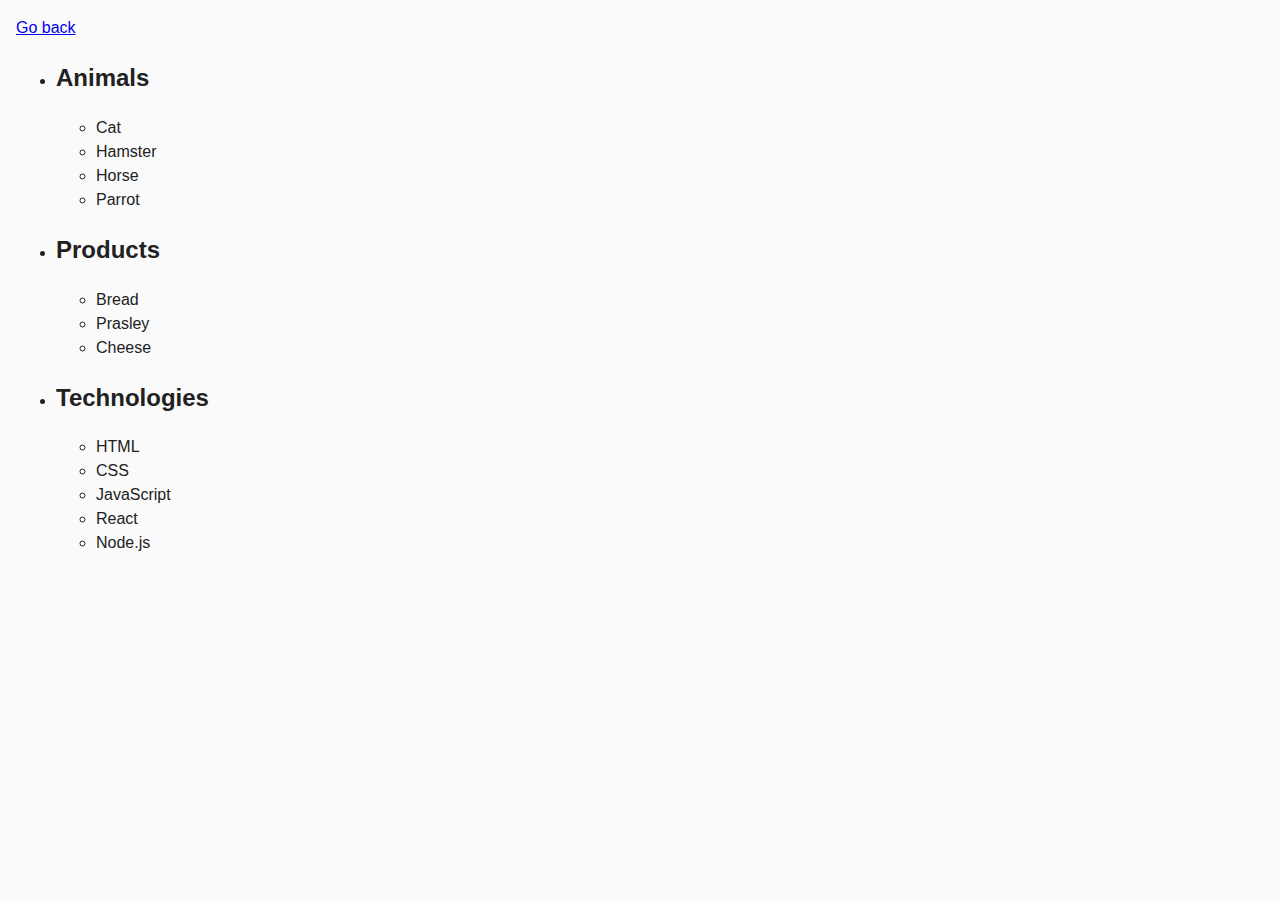
==== task-01.html @ 5c5888a0 "add files" ====
<!DOCTYPE html>
<html lang="ru">
  <head>
    <meta charset="UTF-8" />
    <meta http-equiv="X-UA-Compatible" content="IE=edge" />
    <meta name="viewport" content="width=device-width, initial-scale=1.0" />
    <title>Task 1</title>
    <link rel="stylesheet" href="css/common.css" />
  </head>
  <body>
    <p><a href="index.html">Go back</a></p>

    <ul id="categories">
      <li class="item">
        <h2>Animals</h2>

        <ul>
          <li>Cat</li>
          <li>Hamster</li>
          <li>Horse</li>
          <li>Parrot</li>
        </ul>
      </li>
      <li class="item">
        <h2>Products</h2>

        <ul>
          <li>Bread</li>
          <li>Prasley</li>
          <li>Cheese</li>
        </ul>
      </li>
      <li class="item">
        <h2>Technologies</h2>

        <ul>
          <li>HTML</li>
          <li>CSS</li>
          <li>JavaScript</li>
          <li>React</li>
          <li>Node.js</li>
        </ul>
      </li>
    </ul>

    <script src="js/task-01.js" type="module"></script>
  </body>
</html>
---- css/common.css ----
* {
  box-sizing: border-box;
}

body {
  margin: 16px;
  font-family: -apple-system, BlinkMacSystemFont, 'Segoe UI', Roboto, Oxygen,
    Ubuntu, Cantarell, 'Open Sans', 'Helvetica Neue', sans-serif;
  -webkit-font-smoothing: antialiased;
  -moz-osx-font-smoothing: grayscale;
  background-color: #fafafa;
  color: #212121;
  line-height: 1.5;
}

input {
  padding: 8px;
  font: inherit;
}

button {
  padding: 8px 12px;
  cursor: pointer;
}
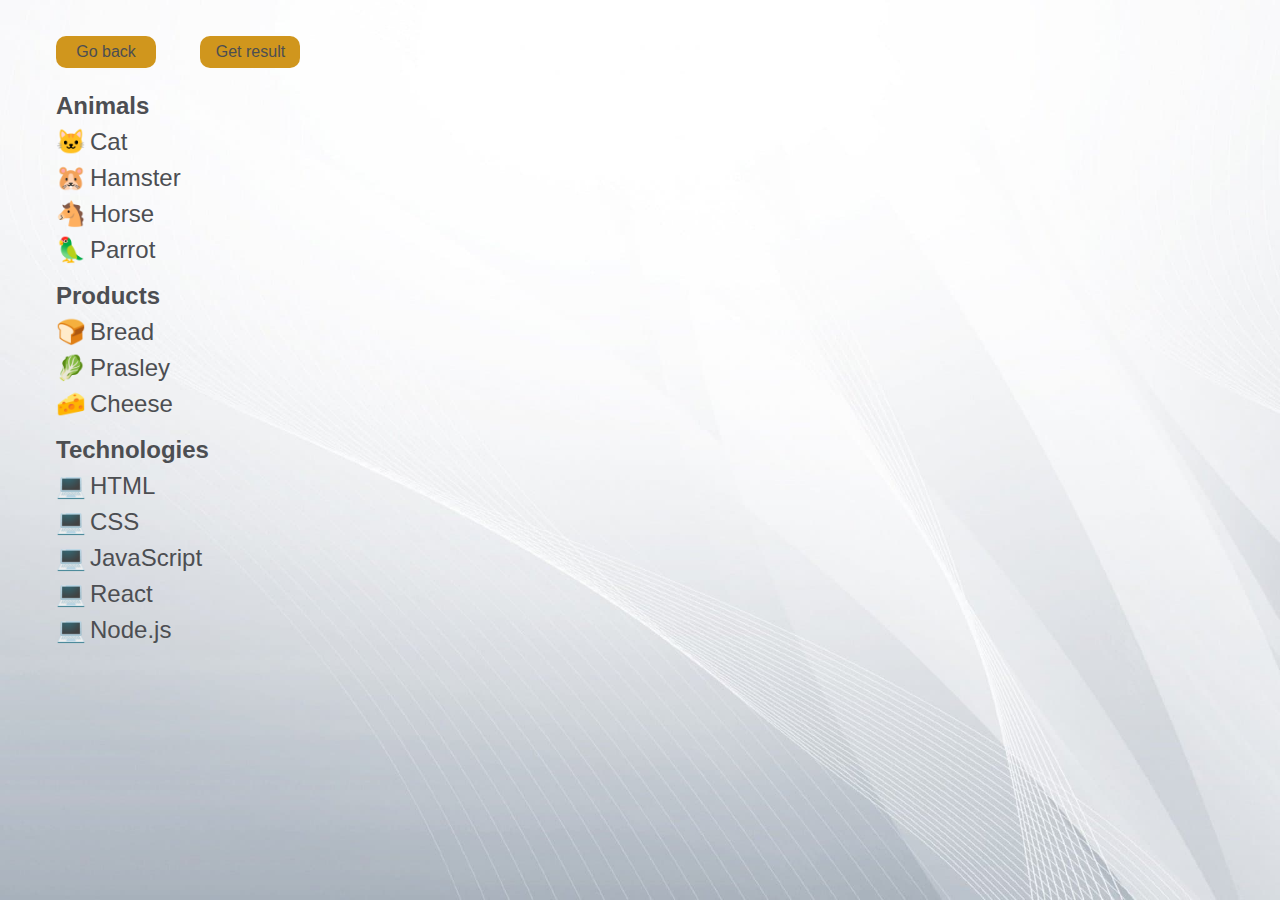
==== commit cbca4946: "update task 1 2 3, add style and new functionality" ====
--- a/task-01.html
+++ b/task-01.html
@@ -1,48 +1,67 @@
 <!DOCTYPE html>
 <html lang="ru">
-  <head>
-    <meta charset="UTF-8" />
-    <meta http-equiv="X-UA-Compatible" content="IE=edge" />
-    <meta name="viewport" content="width=device-width, initial-scale=1.0" />
-    <title>Task 1</title>
-    <link rel="stylesheet" href="css/common.css" />
-  </head>
-  <body>
-    <p><a href="index.html">Go back</a></p>
 
-    <ul id="categories">
-      <li class="item">
-        <h2>Animals</h2>
+<head>
+  <meta charset="UTF-8" />
+  <meta http-equiv="X-UA-Compatible" content="IE=edge" />
+  <meta name="viewport" content="width=device-width, initial-scale=1.0" />
 
-        <ul>
-          <li>Cat</li>
-          <li>Hamster</li>
-          <li>Horse</li>
-          <li>Parrot</li>
+  <link rel="apple-touch-icon" sizes="180x180" href="./public/apple-touch-icon.png">
+  <link rel="icon" type="image/png" sizes="32x32" href="./public//favicon-32x32.png">
+  <link rel="icon" type="image/png" sizes="16x16" href="./public//favicon-16x16.png">
+  <link rel="manifest" href="./public//site.webmanifest">
+  <title>Task 1</title>
+
+  <link rel="stylesheet" href="css/common.css" />
+  <link rel="stylesheet" href="css/task-01.css" />
+</head>
+
+<body>
+  <a href="index.html" class="go-back btn">Go back</a>
+
+  <button class="get-result btn">Get result</button>
+
+  <main class="main">
+    <ul id="categories" class="categories-list">
+      <li class="categories-item">
+        <h2 class="categories-title">Animals</h2>
+
+        <ul class="list">
+          <li data-icon="🐱">Cat</li>
+          <li data-icon="🐹">Hamster</li>
+          <li data-icon="🐴">Horse</li>
+          <li data-icon="🦜">Parrot</li>
         </ul>
       </li>
-      <li class="item">
-        <h2>Products</h2>
+      <li class="categories-item">
+        <h2 class="categories-title">Products</h2>
 
-        <ul>
-          <li>Bread</li>
-          <li>Prasley</li>
-          <li>Cheese</li>
+        <ul class="list">
+          <li data-icon="🍞">Bread</li>
+          <li data-icon="🥬">Prasley</li>
+          <li data-icon="🧀">Cheese</li>
         </ul>
       </li>
-      <li class="item">
-        <h2>Technologies</h2>
+      <li class="categories-item">
+        <h2 class="categories-title">Technologies</h2>
 
-        <ul>
-          <li>HTML</li>
-          <li>CSS</li>
-          <li>JavaScript</li>
-          <li>React</li>
-          <li>Node.js</li>
+        <ul class="list">
+          <li data-icon="💻">HTML</li>
+          <li data-icon="💻">CSS</li>
+          <li data-icon="💻">JavaScript</li>
+          <li data-icon="💻">React</li>
+          <li data-icon="💻">Node.js</li>
         </ul>
       </li>
     </ul>
 
-    <script src="js/task-01.js" type="module"></script>
-  </body>
-</html>
+    <div class="result-data is-hidden">
+      <p><b>Number of categories:</b> <span class="num-categories">-</span></p>
+    </div>
+  </main>
+
+
+  <script src="js/task-01.js" type="module"></script>
+</body>
+
+</html>--- a/css/common.css
+++ b/css/common.css
@@ -13,12 +13,37 @@
   line-height: 1.5;
 }
 
+h1,
+h2,
+h3,
+h4,
+h5,
+h6,
+p {
+  margin: 0;
+  padding: 0;
+}
+
+ul,
+ol {
+  margin: 0;
+  padding-left: 0;
+  list-style: none;
+}
+
+img {
+  display: block;
+  width: 100%;
+  max-width: 100%;
+  height: auto;
+}
+
 input {
   padding: 8px;
   font: inherit;
 }
 
 button {
-  padding: 8px 12px;
+  font-family: inherit;
   cursor: pointer;
-}
+}--- a/css/task-01.css
+++ b/css/task-01.css
@@ -0,0 +1,80 @@
+body {
+    background: url('../images/bg.jpg') no-repeat center fixed;
+    background-size: cover;
+}
+
+.main {
+    display: flex;
+    flex-direction: row;
+
+}
+
+.categories-list {
+    padding-left: 40px;
+    width: 50%;
+    font-size: 24px;
+    color: #4c4e52;
+}
+
+.categories-title {
+    font-size: 24px;
+}
+
+.categories-item {
+    margin-bottom: 10px;
+}
+
+.categories-item:last-child {
+    margin-bottom: 0;
+}
+
+.list li::before {
+    content: attr(data-icon);
+    font-size: 1em;
+    margin-right: 4px;
+}
+
+.btn {
+    margin: 20px 0 20px 40px;
+    display: inline-block;
+    width: 100px;
+    padding: 4px 10px;
+    background-color: #d0961d;
+    text-decoration: none;
+    font-size: 16px;
+    font-weight: 500;
+    color: #4c4e52;
+    text-align: center;
+    border-radius: 10px;
+}
+
+.btn:hover,
+.btn:focus {
+    background-color: #909296;
+    color: #ecb23a;
+    box-shadow: 4px 4px 5px rgba(229, 165, 35, 0.56);
+}
+
+.get-result {
+    height: 32px;
+    border: none;
+    font-size: 16px;
+    font-weight: 500;
+}
+
+.result-data {
+    width: 50%;
+    font-size: 24px;
+    color: #4c4e52;
+}
+
+.result-data ul {
+    margin-top: 10px;
+}
+
+
+.is-hidden {
+    opacity: 0;
+    pointer-events: none;
+    visibility: hidden;
+}